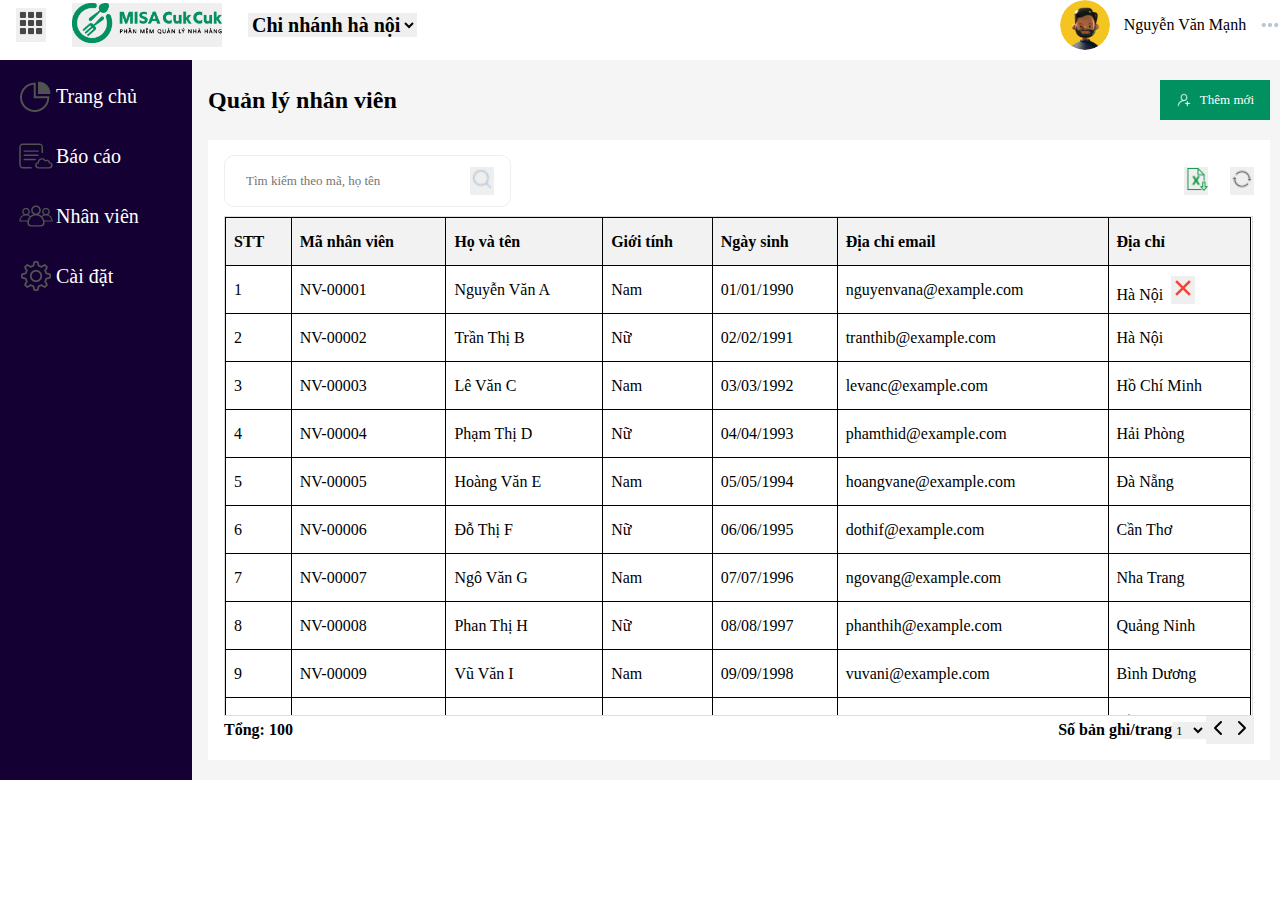
==== Index.html @ 5cf0a0e0 "html css" ====
<!DOCTYPE html>
<html lang="en">
<head>
    <meta charset="UTF-8">
    <meta name="viewport" content="width=device-width, initial-scale=1.0">
    <link rel="stylesheet" href="./assets/assets/font/fontawesome-5.15.1/css/all.min.css">
    <link rel="stylesheet" href="./css/main.css">
    <title>Document</title>
</head>
<style>


    
</style>
<body>
    <header class="flex j-spacebetween">
        <div class="flex align-center">
        <button><img src="./assets/assets/img/toggle.png" height="30px" alt=""></button>
        <button><img src="./assets/assets/img/cukcuk-logo.png" width="150px" alt=""></button>
        <select name="" id="">
            <option value="HN">Chi nhánh hà nội</option>
        </select>
        </div>
        <div class="user flex j-spacebetween align-center">
            <img class="avt" src="assets/assets/icon/avatar-default.png" width="50px" alt="">
            <p>Nguyễn Văn Mạnh</p>
            <img src="./assets/assets/icon/option.png" alt="">
        </div>
    </header>
    <div class="container flex">
        <nav class="menu">  
            <ul>
                <li> <img src="./assets/assets/icon/dashboard.png" alt="">Trang chủ</li>
                <li><img src="./assets/assets/icon/document-online.png" alt="">Báo cáo</li>
                <li><img src="./assets/assets/icon/dic-employee.png" alt="">Nhân viên</li>
                <li><img src="./assets/assets/icon/setting.png" alt="">Cài đặt</li>
            </ul>
        </nav>
        <div class="content">
            <div class="add flex j-spacebetween align-center">
                <h2>Quản lý nhân viên</h2>
                <button class="button-icon flex align-center j-spacebetween"><img src="./assets/assets/icon/add.png" width="16px" alt="" >Thêm mới</button>
            </div>

            <div class="infor">
                <div class="timkiem flex align-center j-spacebetween">
                    <div class="flex align-center">
                        <input placeholder="Tìm kiếm theo mã, họ tên" class="input-icon">
                        <button><img src="./assets/assets/icon/search.png" width="24px" alt=""></button>
                    </div>

                    <div class="flex align-center j-spacebetween">
                        <button ><img src="./assets/assets/icon/export-excel-50.png" width="24px" alt=""></button>
                        <button><img src="./assets/assets/icon/refresh.png" width="24px" alt=""></button>
                    </div>
                </div>
                <div class="table">
                   <div class="table-container">
                    <table class="table">
                        <tr>
                            <th>STT</th>
                            <th>Mã nhân viên</th>
                            <th>Họ và tên</th>
                            <th>Giới tính</th>
                            <th>Ngày sinh</th>
                            <th>Địa chỉ email</th>
                            <th>Địa chỉ </th>
                        </tr>
                        <tr>
                            <td>1</td>
                            <td>NV-00001</td>
                            <td>Nguyễn Văn A</td>
                            <td>Nam</td>
                            <td>01/01/1990</td>
                            <td>nguyenvana@example.com</td>
                            <td>Hà Nội <span class="chucnang">
                                <button><i class=" fa-solid fa-house"></i></button>
                                <button><img src="assets/assets/icon/close-48.png" width="24px" alt=""></button></span></td>
                        </tr>
                        <tr>
                            <td>2</td>
                            <td>NV-00002</td>
                            <td>Trần Thị B</td>
                            <td>Nữ</td>
                            <td>02/02/1991</td>
                            <td>tranthib@example.com</td>
                            <td>Hà Nội</td>
                        </tr>
                        <tr>
                            <td>3</td>
                            <td>NV-00003</td>
                            <td>Lê Văn C</td>
                            <td>Nam</td>
                            <td>03/03/1992</td>
                            <td>levanc@example.com</td>
                            <td>Hồ Chí Minh</td>
                        </tr>
                        <tr>
                            <td>4</td>
                            <td>NV-00004</td>
                            <td>Phạm Thị D</td>
                            <td>Nữ</td>
                            <td>04/04/1993</td>
                            <td>phamthid@example.com</td>
                            <td>Hải Phòng</td>
                        </tr>
                        <tr>
                            <td>5</td>
                            <td>NV-00005</td>
                            <td>Hoàng Văn E</td>
                            <td>Nam</td>
                            <td>05/05/1994</td>
                            <td>hoangvane@example.com</td>
                            <td>Đà Nẵng</td>
                        </tr>
                        <tr>
                            <td>6</td>
                            <td>NV-00006</td>
                            <td>Đỗ Thị F</td>
                            <td>Nữ</td>
                            <td>06/06/1995</td>
                            <td>dothif@example.com</td>
                            <td>Cần Thơ</td>
                        </tr>
                        <tr>
                            <td>7</td>
                            <td>NV-00007</td>
                            <td>Ngô Văn G</td>
                            <td>Nam</td>
                            <td>07/07/1996</td>
                            <td>ngovang@example.com</td>
                            <td>Nha Trang</td>
                        </tr>
                        <tr>
                            <td>8</td>
                            <td>NV-00008</td>
                            <td>Phan Thị H</td>
                            <td>Nữ</td>
                            <td>08/08/1997</td>
                            <td>phanthih@example.com</td>
                            <td>Quảng Ninh</td>
                        </tr>
                        <tr>
                            <td>9</td>
                            <td>NV-00009</td>
                            <td>Vũ Văn I</td>
                            <td>Nam</td>
                            <td>09/09/1998</td>
                            <td>vuvani@example.com</td>
                            <td>Bình Dương</td>
                        </tr>
                        <tr>
                            <td>10</td>
                            <td>NV-00010</td>
                            <td>Đinh Thị K</td>
                            <td>Nữ</td>
                            <td>10/10/1999</td>
                            <td>dinhthik@example.com</td>
                            <td>Đồng Nai</td>
                        </tr>
                        <tr>
                            <td>10</td>
                            <td>NV-00010</td>
                            <td>Đinh Thị K</td>
                            <td>Nữ</td>
                            <td>10/10/1999</td>
                            <td>dinhthik@example.com</td>
                            <td>Đồng Nai</td>
                        </tr>
                        <tr>
                            <td>10</td>
                            <td>NV-00010</td>
                            <td>Đinh Thị K</td>
                            <td>Nữ</td>
                            <td>10/10/1999</td>
                            <td>dinhthik@example.com</td>
                            <td>Đồng Nai</td>
                        </tr>
                        <tr>
                            <td>10</td>
                            <td>NV-00010</td>
                            <td>Đinh Thị K</td>
                            <td>Nữ</td>
                            <td>10/10/1999</td>
                            <td>dinhthik@example.com</td>
                            <td>Đồng Nai</td>
                        </tr>
                        <tr>
                            <td>10</td>
                            <td>NV-00010</td>
                            <td>Đinh Thị K</td>
                            <td>Nữ</td>
                            <td>10/10/1999</td>
                            <td>dinhthik@example.com</td>
                            <td>Đồng Nai</td>
                        </tr>
                        <tr>
                            <td>10</td>
                            <td>NV-00010</td>
                            <td>Đinh Thị K</td>
                            <td>Nữ</td>
                            <td>10/10/1999</td>
                            <td>dinhthik@example.com</td>
                            <td>Đồng Nai</td>
                        </tr>
                        <tr>
                            <td>10</td>
                            <td>NV-00010</td>
                            <td>Đinh Thị K</td>
                            <td>Nữ</td>
                            <td>10/10/1999</td>
                            <td>dinhthik@example.com</td>
                            <td>Đồng Nai</td>
                        </tr>
                        <tr>
                            <td>10</td>
                            <td>NV-00010</td>
                            <td>Đinh Thị K</td>
                            <td>Nữ</td>
                            <td>10/10/1999</td>
                            <td>dinhthik@example.com</td>
                            <td>Đồng Nai</td>
                        </tr>
                        <tr>
                            <td>10</td>
                            <td>NV-00010</td>
                            <td>Đinh Thị K</td>
                            <td>Nữ</td>
                            <td>10/10/1999</td>
                            <td>dinhthik@example.com</td>
                            <td>Đồng Nai</td>
                        </tr>
                        <tr>
                            <td>10</td>
                            <td>NV-00010</td>
                            <td>Đinh Thị K</td>
                            <td>Nữ</td>
                            <td>10/10/1999</td>
                            <td>dinhthik@example.com</td>
                            <td>Đồng Nai</td>
                        </tr>
                        <tr>
                            <td>10</td>
                            <td>NV-00010</td>
                            <td>Đinh Thị K</td>
                            <td>Nữ</td>
                            <td>10/10/1999</td>
                            <td>dinhthik@example.com</td>
                            <td>Đồng Nai</td>
                        </tr>
                        <tr>
                            <td>10</td>
                            <td>NV-00010</td>
                            <td>Đinh Thị K</td>
                            <td>Nữ</td>
                            <td>10/10/1999</td>
                            <td>dinhthik@example.com</td>
                            <td>Đồng Nai</td>
                        </tr> 
                    </table>
                   </div>
                </body>
                </div>
                <div class="phantrang flex j-spacebetween align-center">
                    <p>Tổng: 100</p>
                    <div class="flex j-spacebetween align-center">
                        Số bản ghi/trang
                        <select class="select">
                            <option value="1">1</option>
                            <option value="2">2</option>
                            <option value="3">3</option>
                            <option value="4">4</option>
                            <option value="5">5</option>
                            <option value="6">6</option>
                            <option value="7">7</option>
                            <option value="8">8</option>
                            <option value="9">9</option>
                            <option value="10">10</option>
                        </select>
                        <button><img src="assets/assets/icon/btn-prev-page.svg" alt=""></button>
                        <button><img src="assets/assets/icon/btn-next-page.svg" alt=""></button>    
                    </div>
                </div>
            </div>

            
        </div>

    </div>
    <script src="./assets/assets/font/fontawesome-5.15.1/js/all.min.js"></script>
</body>
</html>
---- css/main.css ----
@import url(components/button.css);
@import url(components/table.css);
@import url(components/input.css);
@import url(components/select.css);
@import url(components/font.css);
@import url(components/flexbox.css);
@import url(/assets/assets/font/fontawesome-5.15.1/js/all.min.js);
*{
    padding: 0;
    margin: 0;
    box-sizing: border-box;
    font-family: GoogleSands;
}
button{
    outline: none;
    border: none;
    cursor: pointer;
}


    
.container{ 
    height: 100%;
}

header{
    margin-bottom: 10px;
}
header div:first-child > *{
    margin-left: 16px;
    margin-right: 10px;
}
header select {
    font-size: 20px;
    font-weight: bold;
    outline: none;
    border: none;
}
.user{
    width: 220px;
}
.avt{
    border-radius: 50%;
}
.container{
    height: 720px;
}
.menu{
    padding-top: 40px;
    height: 100%;
    width: 15%;
    background-color: rgb(20, 0, 51);
    padding: 16px ;
}
.content{
    padding-left: 16px;
    width: 85%;
    background-color: #F5F5F5;
    padding-right: 10px ;
}

.menu li{
    display: flex;
    align-items: center;
    line-height: 30px;
    font-size: 20px;
    color: white;
    border-radius: 10px;
}
.menu li:hover{
    background-color: #99CAFF;
}
.menu li:nth-child(n+2){
    margin: 20px 0px 20px 0px;
}
.add{
    height: 80px;
}

.infor{
    background-color: white;
    padding: 16px 16px;
    
}
.timkiem{
    margin-bottom:  10px;
   
    height: 50px;
}
.timkiem div:first-child{
    border-radius: 10px;
    padding: 5px;
    border: 1px solid #EEEEEE;
    width: 280;
    padding-right: 16px;
}
.timkiem div:last-child{
    width: 70px;
}
.timkiem div:first-child img {
    display: inline-block;
    height: 100%;
}
.timkiem div:first-child button{
    height: 100%;
}
.phantrang{
    font-weight: bold;
    font-size: 16px;
}
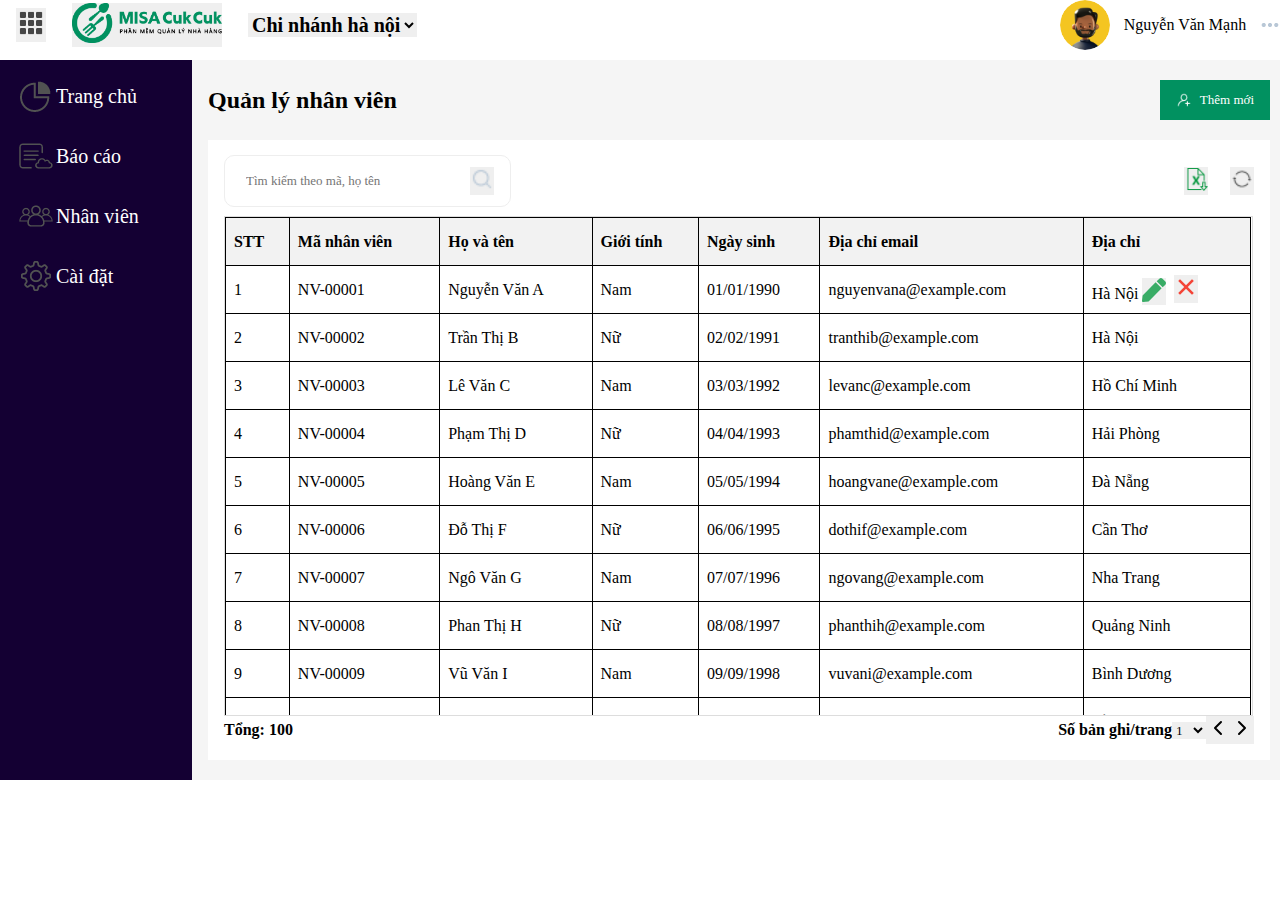
==== commit 2cb4bc1c: "update link, css" ====
--- a/Index.html
+++ b/Index.html
@@ -22,7 +22,7 @@
         </select>
         </div>
         <div class="user flex j-spacebetween align-center">
-            <img class="avt" src="assets/assets/icon/avatar-default.png" width="50px" alt="">
+            <img class="avt" src="./assets/assets/icon/avatar-default.png" width="50px" alt="">
             <p>Nguyễn Văn Mạnh</p>
             <img src="./assets/assets/icon/option.png" alt="">
         </div>
@@ -74,8 +74,9 @@
                             <td>01/01/1990</td>
                             <td>nguyenvana@example.com</td>
                             <td>Hà Nội <span class="chucnang">
+                                <button style="font-size: 24px; color: #39AC66;"><i class=" fa fa-solid fa-pen"></i></button>
                                 <button><i class=" fa-solid fa-house"></i></button>
-                                <button><img src="assets/assets/icon/close-48.png" width="24px" alt=""></button></span></td>
+                                <button><img src="./assets/assets/icon/close-48.png" width="24px" alt=""></button></span></td>
                         </tr>
                         <tr>
                             <td>2</td>
@@ -277,8 +278,8 @@
                             <option value="9">9</option>
                             <option value="10">10</option>
                         </select>
-                        <button><img src="assets/assets/icon/btn-prev-page.svg" alt=""></button>
-                        <button><img src="assets/assets/icon/btn-next-page.svg" alt=""></button>    
+                        <button><img src="./assets/assets/icon/btn-prev-page.svg" alt=""></button>
+                        <button><img src="./assets/assets/icon/btn-next-page.svg" alt=""></button>    
                     </div>
                 </div>
             </div>
--- a/css/main.css
+++ b/css/main.css
@@ -68,7 +68,7 @@
     border-radius: 10px;
 }
 .menu li:hover{
-    background-color: #99CAFF;
+    background-color: #C47DD0;
 }
 .menu li:nth-child(n+2){
     margin: 20px 0px 20px 0px;
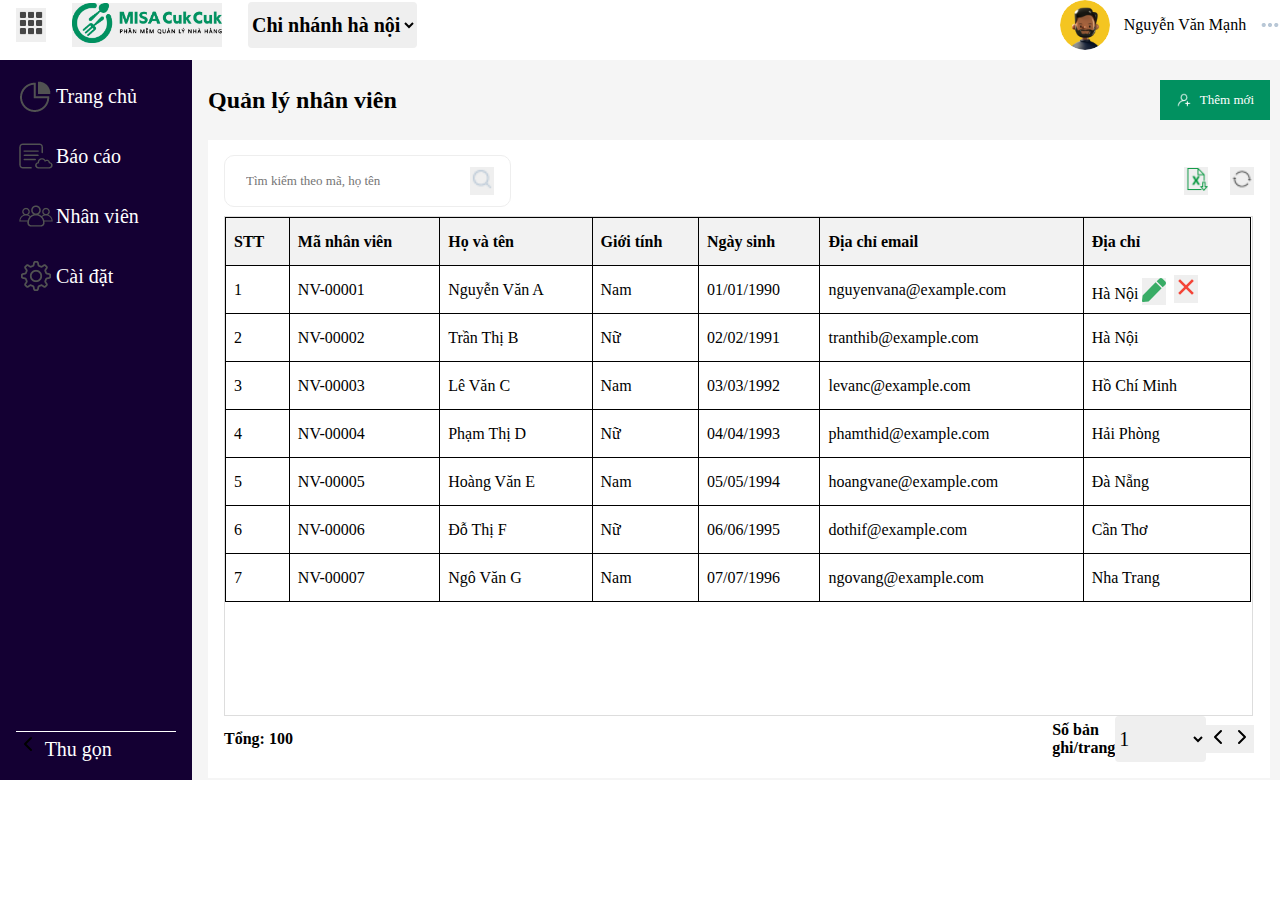
==== commit cd8370f1: "them js openform" ====
--- a/Index.html
+++ b/Index.html
@@ -5,13 +5,10 @@
     <meta name="viewport" content="width=device-width, initial-scale=1.0">
     <link rel="stylesheet" href="./assets/assets/font/fontawesome-5.15.1/css/all.min.css">
     <link rel="stylesheet" href="./css/main.css">
+    <link rel="stylesheet" href="./css/thongtinhanvien.css">
+    
     <title>Document</title>
 </head>
-<style>
-
-
-    
-</style>
 <body>
     <header class="flex j-spacebetween">
         <div class="flex align-center">
@@ -29,17 +26,23 @@
     </header>
     <div class="container flex">
         <nav class="menu">  
-            <ul>
-                <li> <img src="./assets/assets/icon/dashboard.png" alt="">Trang chủ</li>
-                <li><img src="./assets/assets/icon/document-online.png" alt="">Báo cáo</li>
-                <li><img src="./assets/assets/icon/dic-employee.png" alt="">Nhân viên</li>
-                <li><img src="./assets/assets/icon/setting.png" alt="">Cài đặt</li>
-            </ul>
+            <div>
+                <ul>
+                    <li> <img src="./assets/assets/icon/dashboard.png" alt="">Trang chủ</li>
+                    <li><img src="./assets/assets/icon/document-online.png" alt="">Báo cáo</li>
+                    <li><img src="./assets/assets/icon/dic-employee.png" alt="">Nhân viên</li>
+                    <li><img src="./assets/assets/icon/setting.png" alt="">Cài đặt</li>
+                </ul>
+            </div>
+            <div class="thugon">
+                <img src="./assets/assets/icon/btn-prev-page.svg" alt="">
+                Thu gọn
+            </div>
         </nav>
         <div class="content">
             <div class="add flex j-spacebetween align-center">
                 <h2>Quản lý nhân viên</h2>
-                <button class="button-icon flex align-center j-spacebetween"><img src="./assets/assets/icon/add.png" width="16px" alt="" >Thêm mới</button>
+                <button class="button-icon btn-add flex align-center j-spacebetween"><img src="./assets/assets/icon/add.png" width="16px" alt="" >Thêm mới</button>
             </div>
 
             <div class="infor">
@@ -132,132 +135,7 @@
                             <td>ngovang@example.com</td>
                             <td>Nha Trang</td>
                         </tr>
-                        <tr>
-                            <td>8</td>
-                            <td>NV-00008</td>
-                            <td>Phan Thị H</td>
-                            <td>Nữ</td>
-                            <td>08/08/1997</td>
-                            <td>phanthih@example.com</td>
-                            <td>Quảng Ninh</td>
-                        </tr>
-                        <tr>
-                            <td>9</td>
-                            <td>NV-00009</td>
-                            <td>Vũ Văn I</td>
-                            <td>Nam</td>
-                            <td>09/09/1998</td>
-                            <td>vuvani@example.com</td>
-                            <td>Bình Dương</td>
-                        </tr>
-                        <tr>
-                            <td>10</td>
-                            <td>NV-00010</td>
-                            <td>Đinh Thị K</td>
-                            <td>Nữ</td>
-                            <td>10/10/1999</td>
-                            <td>dinhthik@example.com</td>
-                            <td>Đồng Nai</td>
-                        </tr>
-                        <tr>
-                            <td>10</td>
-                            <td>NV-00010</td>
-                            <td>Đinh Thị K</td>
-                            <td>Nữ</td>
-                            <td>10/10/1999</td>
-                            <td>dinhthik@example.com</td>
-                            <td>Đồng Nai</td>
-                        </tr>
-                        <tr>
-                            <td>10</td>
-                            <td>NV-00010</td>
-                            <td>Đinh Thị K</td>
-                            <td>Nữ</td>
-                            <td>10/10/1999</td>
-                            <td>dinhthik@example.com</td>
-                            <td>Đồng Nai</td>
-                        </tr>
-                        <tr>
-                            <td>10</td>
-                            <td>NV-00010</td>
-                            <td>Đinh Thị K</td>
-                            <td>Nữ</td>
-                            <td>10/10/1999</td>
-                            <td>dinhthik@example.com</td>
-                            <td>Đồng Nai</td>
-                        </tr>
-                        <tr>
-                            <td>10</td>
-                            <td>NV-00010</td>
-                            <td>Đinh Thị K</td>
-                            <td>Nữ</td>
-                            <td>10/10/1999</td>
-                            <td>dinhthik@example.com</td>
-                            <td>Đồng Nai</td>
-                        </tr>
-                        <tr>
-                            <td>10</td>
-                            <td>NV-00010</td>
-                            <td>Đinh Thị K</td>
-                            <td>Nữ</td>
-                            <td>10/10/1999</td>
-                            <td>dinhthik@example.com</td>
-                            <td>Đồng Nai</td>
-                        </tr>
-                        <tr>
-                            <td>10</td>
-                            <td>NV-00010</td>
-                            <td>Đinh Thị K</td>
-                            <td>Nữ</td>
-                            <td>10/10/1999</td>
-                            <td>dinhthik@example.com</td>
-                            <td>Đồng Nai</td>
-                        </tr>
-                        <tr>
-                            <td>10</td>
-                            <td>NV-00010</td>
-                            <td>Đinh Thị K</td>
-                            <td>Nữ</td>
-                            <td>10/10/1999</td>
-                            <td>dinhthik@example.com</td>
-                            <td>Đồng Nai</td>
-                        </tr>
-                        <tr>
-                            <td>10</td>
-                            <td>NV-00010</td>
-                            <td>Đinh Thị K</td>
-                            <td>Nữ</td>
-                            <td>10/10/1999</td>
-                            <td>dinhthik@example.com</td>
-                            <td>Đồng Nai</td>
-                        </tr>
-                        <tr>
-                            <td>10</td>
-                            <td>NV-00010</td>
-                            <td>Đinh Thị K</td>
-                            <td>Nữ</td>
-                            <td>10/10/1999</td>
-                            <td>dinhthik@example.com</td>
-                            <td>Đồng Nai</td>
-                        </tr>
-                        <tr>
-                            <td>10</td>
-                            <td>NV-00010</td>
-                            <td>Đinh Thị K</td>
-                            <td>Nữ</td>
-                            <td>10/10/1999</td>
-                            <td>dinhthik@example.com</td>
-                            <td>Đồng Nai</td>
-                        </tr>
-                        <tr>
-                            <td>10</td>
-                            <td>NV-00010</td>
-                            <td>Đinh Thị K</td>
-                            <td>Nữ</td>
-                            <td>10/10/1999</td>
-                            <td>dinhthik@example.com</td>
-                            <td>Đồng Nai</td>
-                        </tr> 
+                       
                     </table>
                    </div>
                 </body>
@@ -265,7 +143,7 @@
                 <div class="phantrang flex j-spacebetween align-center">
                     <p>Tổng: 100</p>
                     <div class="flex j-spacebetween align-center">
-                        Số bản ghi/trang
+                       <p> Số bản ghi/trang</p>
                         <select class="select">
                             <option value="1">1</option>
                             <option value="2">2</option>
@@ -283,11 +161,121 @@
                     </div>
                 </div>
             </div>
-
+        </div>
+
+    </div>
+    <div class="thong-tin-nv display-none ">
+        <div class="form width-75">
+            <h1 class="flex align-center j-spacebetween">Thông tin nhân viên <button><img src="./assets/assets/icon/close-48.png" width="24px" alt="" class="btn-close"></button></h1>
+        <div class="row flex align-center j-spacebetween">
+            <div class="width-25">
+                <label for="maNv">Mã nhân viên <span class="color-red">*</span></label>
+                <br>
+                <input type="text" name="maNv">
+            </div>
+            <div class="width-25">
+                <label for="hoVaTen">Họ và tên <span class="color-red">*</span></label>
+                <br>
+                <input type="text" name="hoVaTen">
+            </div>
+
+            <div class="width-25">
+                <label for="ngaySinh">Ngày sinh </label>
+                <br>
+                <input type="date" data-date="" data-date-format="DD MMMM YYYY" >
+            </div>
+            <div class="width-25">
+                <label >Giới tính</label>
+                <br>
+                <div class="flex  align-center">
+                <input class="" type="radio" value="Nam" >Nam
+                <input class="margin-left-10" type="radio" value="Nữ" >Nữ
+                <input class="margin-left-10" type="radio" value="Khác" >Khác
+                </div>
+            </div>
+        </div>
+        <div class="row flex align-center j-spacebetween">
+            <div class="width-50">
+                <label for="viTri">Vị trí</label>
+                <br>
+                <select name="viTri" id="">
+
+                </select>
+            </div>
+            <div class="width-25" >
+                <label for="soCMTND">Số CMTND </label>
+                <br>
+                <input type="text">
+            </div>
+            <div class="width-25">
+                <label for="ngaySinh">Ngày cấp </label>
+                <br>
+                <input type="date" data-date="" data-date-format="DD MMMM YYYY" >
+            </div>
+        </div>
+        <div class="row flex align-center j-spacebetween">
+            <div class="width-50">
+                <label for="phongBan">Phòng ban</label>
+                <br>
+                <select name="phongBan" id="">
+
+                </select>
+            </div>
+            <div class="width-50" >
+                <label for="noiCap">Nơi cấp</label>
+                <br>
+                <input type="text">
+            </div>
             
         </div>
-
+        <div class="row c">
+            <div class="width-100">
+                <label for="diaChi">Địa chỉ </label>
+                <br>
+                <input type="text" >
+            </div>
+        </div>
+        <div class="row flex align-center j-spacebetween">
+            <div class="width-30">
+                <label for="">DT di động</label>
+                <br>
+                <input type="text" >
+            </div>
+            <div class="width-30">
+                <label for="">DT cố định </label>
+                <br>
+                <input type="text" >
+            </div>
+            <div class="width-30">
+                <label for="">Email </label>
+                <br>
+                <input type="text" >
+            </div>
+        </div>
+        <div class="row flex align-center j-spacebetween">
+            <div class="width-30">
+                <label for="">Tài khoản ngân hàng</label>
+                <br>
+                <input type="text" >
+            </div>
+            <div class="width-30">
+                <label for="">Tên ngân hàng </label>
+                <br>
+                <input type="text" >
+            </div>
+            <div class="width-30">
+                <label for="">Chi nhánh </label>
+                <br>
+                <input type="text" >
+            </div>
+        </div>
+        <div class="row flex j-end align-center width-100" style="background-color: #E0E0E0; border-radius: 4px;">
+            <button class="button button-huy">Hủy</button>
+            <button class="button">Cắt</button>
+        </div>
+        </div>
     </div>
     <script src="./assets/assets/font/fontawesome-5.15.1/js/all.min.js"></script>
+    <script src="./js/openForm.js"></script>
 </body>
 </html>--- a/css/main.css
+++ b/css/main.css
@@ -16,9 +16,7 @@
     border: none;
     cursor: pointer;
 }
-
-
-    
+   
 .container{ 
     height: 100%;
 }
@@ -51,19 +49,37 @@
     width: 15%;
     background-color: rgb(20, 0, 51);
     padding: 16px ;
+    display: flex;
+    flex-direction: column;
+    justify-content:space-between;
+    color: white;
+    transition: width 0.3s;
+    line-height: 30px;
+    font-size: 20px;
+}
+.menu.collapsed {
+    width: 5%;
+}
+.content.width-95{
+    width: 95%;
+}
+.thugon{
+    cursor: pointer;
+    border-top: 1px solid white;
 }
 .content{
     padding-left: 16px;
     width: 85%;
+    transition: width 0.3s;
     background-color: #F5F5F5;
     padding-right: 10px ;
+    
 }
 
 .menu li{
     display: flex;
     align-items: center;
-    line-height: 30px;
-    font-size: 20px;
+   
     color: white;
     border-radius: 10px;
 }
--- a/css/thongtinhanvien.css
+++ b/css/thongtinhanvien.css
@@ -0,0 +1,106 @@
+@import url(components/font.css);
+@import url(components/flexbox.css);
+@import url(components/button.css);
+*{
+    padding: 0;
+    margin: 0;
+    box-sizing: border-box;
+    font-family: GoogleSands;
+}
+.form{
+    padding: 16px;
+}
+.width-auto{
+    width: auto;
+}
+
+.thong-tin-nv input{
+    font-size: 16px;
+    height: 46px;
+    border: 1px solid gray;
+    border-radius: 4px;
+    outline: none;
+    
+}
+.thong-tin-nv input[type="text"], .thong-tin-nv input[type="date"]{
+    width: 100%;
+    display: block; 
+}
+.thong-tin-nv h1, .width-25, .width-50, .width-30, .width-100{
+    padding:  10px 10px;
+}
+.width-25{
+    width: 25%;
+    
+}
+.width-50{
+    width: 50%;
+}
+.width-30{
+    width: 33.33%;
+}
+.width-75{
+    width: 75%;
+}
+.width-100{
+    width: 100%;
+}
+.color-red{
+    color: red;
+}
+.margin-left-10{
+    margin-left: 10px;
+}
+select{
+    width: 100%;
+    height: 46px;
+    border: 1px solid gray;
+    border-radius: 4px;
+}
+.row button{
+    margin: 0 10px;
+    border-radius: 4px;
+    cursor: pointer;
+    border: none;
+}
+.thong-tin-nv label{
+    font-size: 16px;
+}
+.button-huy{
+    background-color: white !important;color: black !important;
+}
+
+.thong-tin-nv{
+    position: fixed;
+    top:0;
+    bottom: 0;
+    left: 0;
+    right: 0 ;
+    background-color: rgba(0,0,0,0.4);
+    align-items: center;
+    justify-content: center;
+    z-index: 100;
+    display: flex;
+    justify-content: center;
+}
+.form{
+    background-color: white;
+}
+.display-none{
+    display: none;
+}
+
+.thong-tin-nv .open{
+    display: flex;
+}
+
+@keyframes modalFadeIn{
+    from{
+        transform: translateY(-140px);
+        opacity: 0;
+    }
+    to{
+        transform: translateY(0);
+        opacity: 1;
+    }
+}
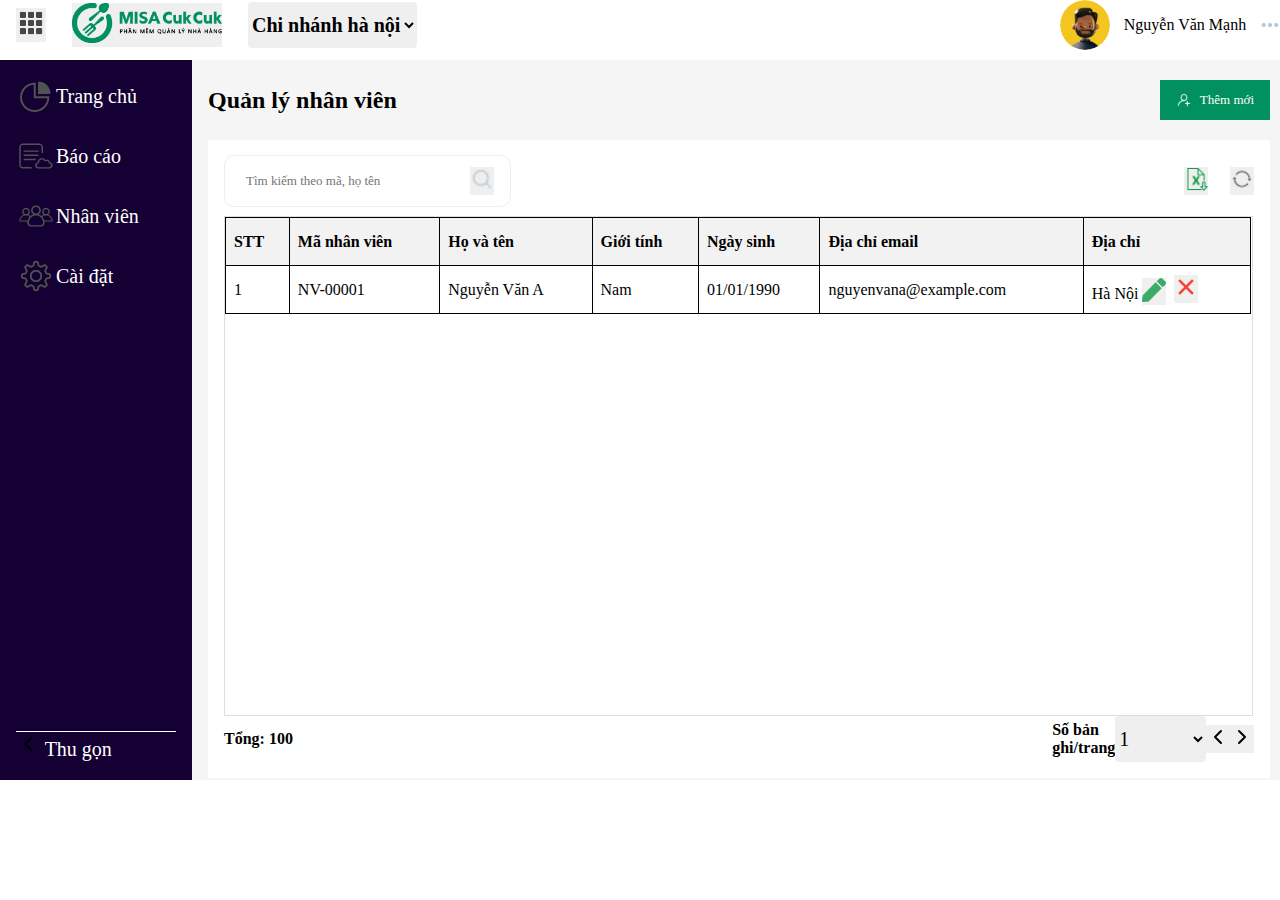
==== commit 202019bd: "js api" ====
--- a/Index.html
+++ b/Index.html
@@ -59,8 +59,8 @@
                 </div>
                 <div class="table">
                    <div class="table-container">
-                    <table class="table">
-                        <tr>
+                    <table id="table" class="table">
+                        <thead>
                             <th>STT</th>
                             <th>Mã nhân viên</th>
                             <th>Họ và tên</th>
@@ -68,8 +68,8 @@
                             <th>Ngày sinh</th>
                             <th>Địa chỉ email</th>
                             <th>Địa chỉ </th>
-                        </tr>
-                        <tr>
+                        </thead>
+                        <tbody>
                             <td>1</td>
                             <td>NV-00001</td>
                             <td>Nguyễn Văn A</td>
@@ -80,62 +80,8 @@
                                 <button style="font-size: 24px; color: #39AC66;"><i class=" fa fa-solid fa-pen"></i></button>
                                 <button><i class=" fa-solid fa-house"></i></button>
                                 <button><img src="./assets/assets/icon/close-48.png" width="24px" alt=""></button></span></td>
-                        </tr>
-                        <tr>
-                            <td>2</td>
-                            <td>NV-00002</td>
-                            <td>Trần Thị B</td>
-                            <td>Nữ</td>
-                            <td>02/02/1991</td>
-                            <td>tranthib@example.com</td>
-                            <td>Hà Nội</td>
-                        </tr>
-                        <tr>
-                            <td>3</td>
-                            <td>NV-00003</td>
-                            <td>Lê Văn C</td>
-                            <td>Nam</td>
-                            <td>03/03/1992</td>
-                            <td>levanc@example.com</td>
-                            <td>Hồ Chí Minh</td>
-                        </tr>
-                        <tr>
-                            <td>4</td>
-                            <td>NV-00004</td>
-                            <td>Phạm Thị D</td>
-                            <td>Nữ</td>
-                            <td>04/04/1993</td>
-                            <td>phamthid@example.com</td>
-                            <td>Hải Phòng</td>
-                        </tr>
-                        <tr>
-                            <td>5</td>
-                            <td>NV-00005</td>
-                            <td>Hoàng Văn E</td>
-                            <td>Nam</td>
-                            <td>05/05/1994</td>
-                            <td>hoangvane@example.com</td>
-                            <td>Đà Nẵng</td>
-                        </tr>
-                        <tr>
-                            <td>6</td>
-                            <td>NV-00006</td>
-                            <td>Đỗ Thị F</td>
-                            <td>Nữ</td>
-                            <td>06/06/1995</td>
-                            <td>dothif@example.com</td>
-                            <td>Cần Thơ</td>
-                        </tr>
-                        <tr>
-                            <td>7</td>
-                            <td>NV-00007</td>
-                            <td>Ngô Văn G</td>
-                            <td>Nam</td>
-                            <td>07/07/1996</td>
-                            <td>ngovang@example.com</td>
-                            <td>Nha Trang</td>
-                        </tr>
-                       
+                      
+                        </tbody>
                     </table>
                    </div>
                 </body>
@@ -171,18 +117,18 @@
             <div class="width-25">
                 <label for="maNv">Mã nhân viên <span class="color-red">*</span></label>
                 <br>
-                <input type="text" name="maNv">
+                <input required id="maNV" type="text" name="maNv">
             </div>
             <div class="width-25">
                 <label for="hoVaTen">Họ và tên <span class="color-red">*</span></label>
                 <br>
-                <input type="text" name="hoVaTen">
+                <input required id="hoVaTen" type="text" name="hoVaTen">
             </div>
 
             <div class="width-25">
                 <label for="ngaySinh">Ngày sinh </label>
                 <br>
-                <input type="date" data-date="" data-date-format="DD MMMM YYYY" >
+                <input id="ngaySinh" type="date" data-date="" data-date-format="DD MMMM YYYY" >
             </div>
             <div class="width-25">
                 <label >Giới tính</label>
@@ -198,33 +144,33 @@
             <div class="width-50">
                 <label for="viTri">Vị trí</label>
                 <br>
-                <select name="viTri" id="">
+                <select itemid="viTri"  name="viTri" id="viTri">
 
                 </select>
             </div>
             <div class="width-25" >
-                <label for="soCMTND">Số CMTND </label>
-                <br>
-                <input type="text">
-            </div>
-            <div class="width-25">
-                <label for="ngaySinh">Ngày cấp </label>
-                <br>
-                <input type="date" data-date="" data-date-format="DD MMMM YYYY" >
+                <label required for="soCMTND">Số CMTND </label>
+                <br>
+                <input id="soCMTND" type="text">
+            </div>
+            <div class="width-25">
+                <label for="ngayCap">Ngày cấp </label>
+                <br>
+                <input id="ngayCap" type="date" data-date="" data-date-format="DD MMMM YYYY" >
             </div>
         </div>
         <div class="row flex align-center j-spacebetween">
             <div class="width-50">
                 <label for="phongBan">Phòng ban</label>
                 <br>
-                <select name="phongBan" id="">
+                <select id="phongBan" name="phongBan" id="">
 
                 </select>
             </div>
             <div class="width-50" >
                 <label for="noiCap">Nơi cấp</label>
                 <br>
-                <input type="text">
+                <input id="noiCap" type="text">
             </div>
             
         </div>
@@ -239,7 +185,7 @@
             <div class="width-30">
                 <label for="">DT di động</label>
                 <br>
-                <input type="text" >
+                <input required id="dtDiDong" type="text" >
             </div>
             <div class="width-30">
                 <label for="">DT cố định </label>
@@ -249,7 +195,7 @@
             <div class="width-30">
                 <label for="">Email </label>
                 <br>
-                <input type="text" >
+                <input required id="email" type="text" >
             </div>
         </div>
         <div class="row flex align-center j-spacebetween">
@@ -271,11 +217,13 @@
         </div>
         <div class="row flex j-end align-center width-100" style="background-color: #E0E0E0; border-radius: 4px;">
             <button class="button button-huy">Hủy</button>
-            <button class="button">Cắt</button>
+            <button class="button " id="button-save">Cắt</button>
         </div>
         </div>
     </div>
     <script src="./assets/assets/font/fontawesome-5.15.1/js/all.min.js"></script>
     <script src="./js/openForm.js"></script>
+    <script src="./js/jQuery-3.7.1.js"></script>
+    <script src="./js/employee.js"></script>
 </body>
 </html>--- a/css/thongtinhanvien.css
+++ b/css/thongtinhanvien.css
@@ -1,6 +1,7 @@
 @import url(components/font.css);
 @import url(components/flexbox.css);
 @import url(components/button.css);
+@import url(components/input.css);
 *{
     padding: 0;
     margin: 0;
@@ -19,7 +20,6 @@
     height: 46px;
     border: 1px solid gray;
     border-radius: 4px;
-    outline: none;
     
 }
 .thong-tin-nv input[type="text"], .thong-tin-nv input[type="date"]{
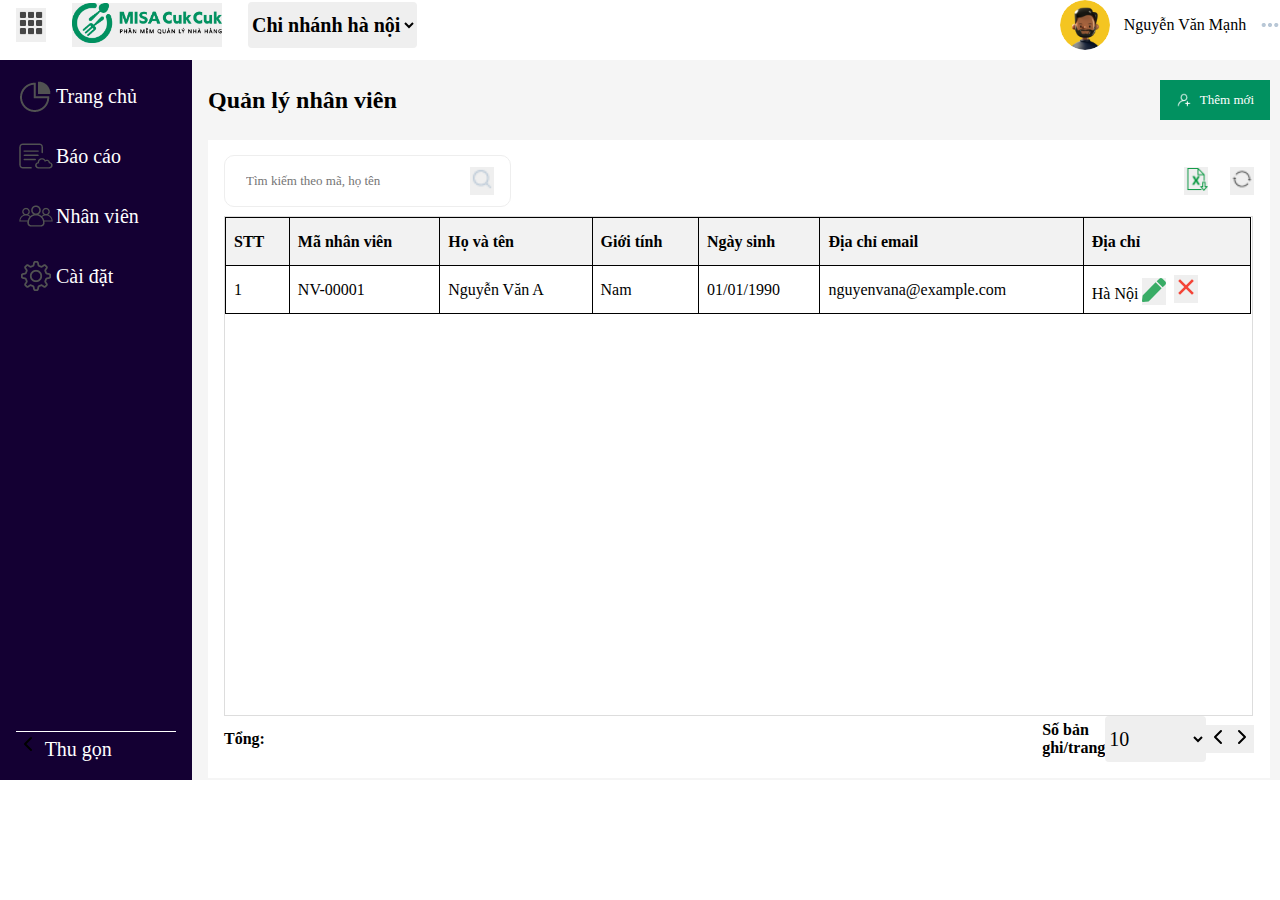
==== commit 56152e14: "phan trang, add" ====
--- a/Index.html
+++ b/Index.html
@@ -87,23 +87,23 @@
                 </body>
                 </div>
                 <div class="phantrang flex j-spacebetween align-center">
-                    <p>Tổng: 100</p>
+                    <p>Tổng: <span id="tong"></span></p>
                     <div class="flex j-spacebetween align-center">
                        <p> Số bản ghi/trang</p>
-                        <select class="select">
-                            <option value="1">1</option>
-                            <option value="2">2</option>
-                            <option value="3">3</option>
-                            <option value="4">4</option>
-                            <option value="5">5</option>
-                            <option value="6">6</option>
-                            <option value="7">7</option>
-                            <option value="8">8</option>
-                            <option value="9">9</option>
+                        <select id="pageSize" class="select">
                             <option value="10">10</option>
+                            <option value="20">20</option>
+                            <option value="30">30</option>
+                            <option value="40">40</option>
+                            <option value="50">50</option>
+                            <option value="60">60</option>
+                            <option value="70">70</option>
+                            <option value="80">80</option>
+                            <option value="90">90</option>
+                            <option value="100">100</option>
                         </select>
-                        <button><img src="./assets/assets/icon/btn-prev-page.svg" alt=""></button>
-                        <button><img src="./assets/assets/icon/btn-next-page.svg" alt=""></button>    
+                        <button id="pre"><img src="./assets/assets/icon/btn-prev-page.svg" alt=""></button>
+                        <button id="next"><img src="./assets/assets/icon/btn-next-page.svg" alt=""></button>    
                     </div>
                 </div>
             </div>
@@ -134,9 +134,9 @@
                 <label >Giới tính</label>
                 <br>
                 <div class="flex  align-center">
-                <input class="" type="radio" value="Nam" >Nam
-                <input class="margin-left-10" type="radio" value="Nữ" >Nữ
-                <input class="margin-left-10" type="radio" value="Khác" >Khác
+                <input name="gender" class="" type="radio" value="Nam" >Nam
+                <input name="gender" class="margin-left-10" type="radio" value="Nữ" >Nữ
+                <input name="gender" class="margin-left-10" type="radio" value="Khác" >Khác
                 </div>
             </div>
         </div>
@@ -178,7 +178,7 @@
             <div class="width-100">
                 <label for="diaChi">Địa chỉ </label>
                 <br>
-                <input type="text" >
+                <input id="diaChi" type="text" >
             </div>
         </div>
         <div class="row flex align-center j-spacebetween">
